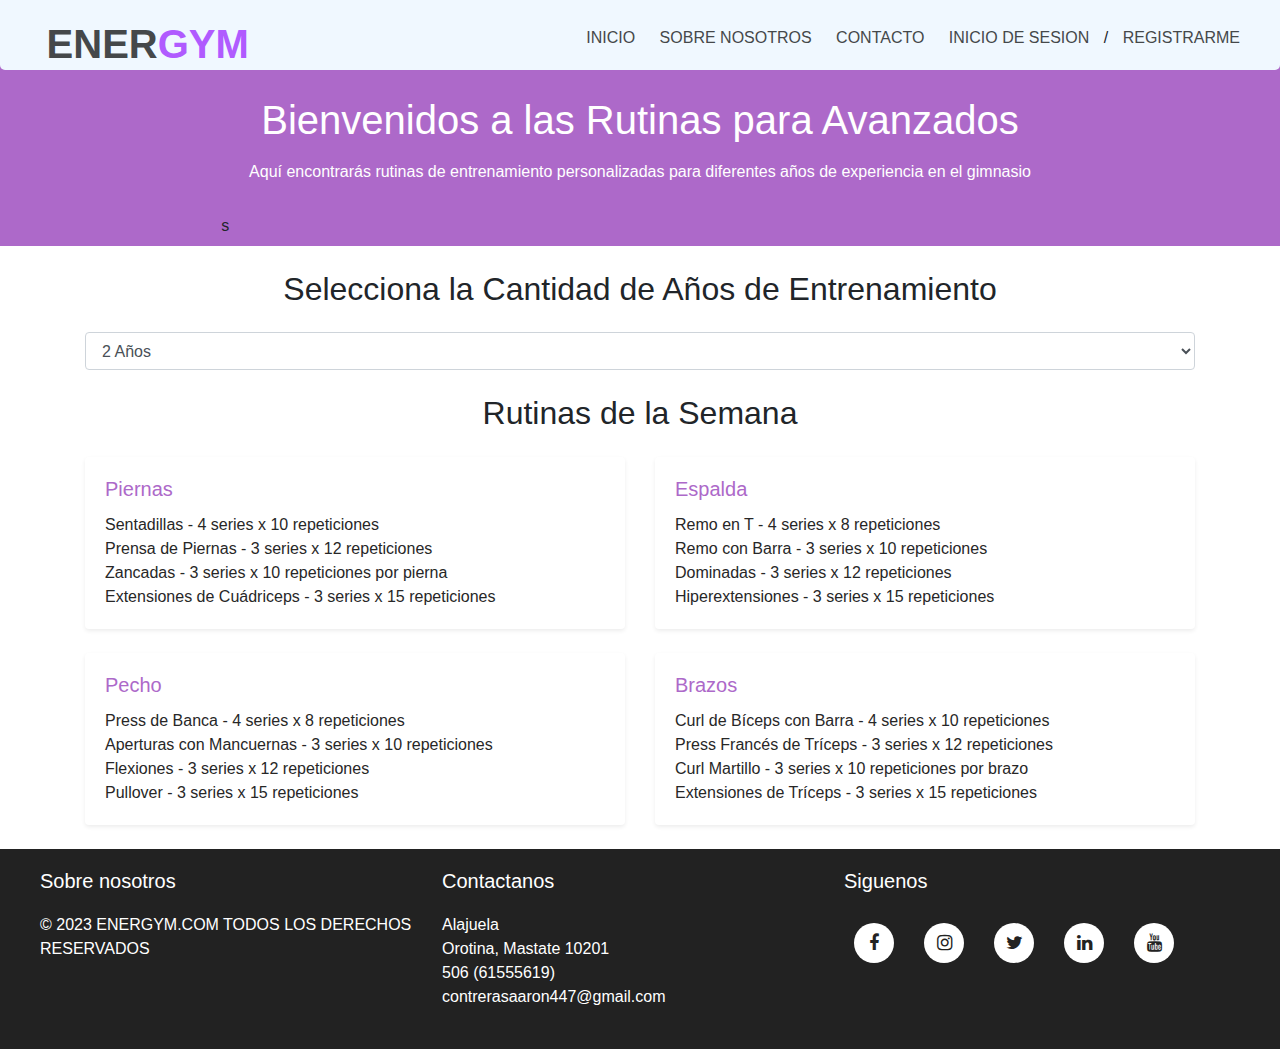
==== avanzado.html @ 9eab9914 "Proyecto" ====
<!DOCTYPE html>
<html lang="en">
  <head>
    <meta charset="UTF-8" />
    <meta name="viewport" content="width=device-width, initial-scale=1.0" />
    <link
      rel="stylesheet"
      href="https://stackpath.bootstrapcdn.com/bootstrap/4.3.1/css/bootstrap.min.css"
    />
    <link
      rel="stylesheet"
      href="https://cdnjs.cloudflare.com/ajax/libs/font-awesome/4.7.0/css/font-awesome.min.css"
    />
    <link rel="stylesheet" href="css/avanzado.css" />
    <link rel="icon" href="img/th.jpeg" />
    <title>Rutinas Avanzadas ENERGYM</title>
  </head>
  <body>
    <nav>
      <div class="titulo">
        <h1 class="primero">ENER<span class="segundo">GYM</span></h1>
      </div>
      <div class="menu">
        <ul>
          <li><a href="index.html">INICIO</a></li>
          <li><a href="index.html">SOBRE NOSOTROS</a></li>
          <li><a href="index.html">CONTACTO</a></li>
          <li>
            <a href="login.html">INICIO DE SESION</a>
          </li>
          /
          <li><a href="registro.html">REGISTRARME</a></li>
        </ul>
      </div>
    </nav>
    <div class="container-fluid">
      <div class="row">
        <div class="col-12 mt-3"></div>
      </div>
      <div class="row colorFondo">
        <div class="col-2"></div>
        <div class="col-8 mt-4 p-2">
          <h1
            class="mt-5 d-flex justify-content-center align-items-center text-white"
          >
            Bienvenidos a las Rutinas para Avanzados
          </h1>
          <p
            class="mt-3 d-flex justify-content-center align-items-center text-white"
          >
            Aquí encontrarás rutinas de entrenamiento personalizadas para
            diferentes años de experiencia en el gimnasio
          </p>
          s
        </div>
        <div class="col-2"></div>
      </div>
      <div class="container">
        <h2 class="mb-4 d-flex justify-content-center align-items-center mt-4">
          Selecciona la Cantidad de Años de Entrenamiento
        </h2>
        <select id="yearsOfTraining" class="form-control mb-4 mt-2">
          <option value="2">2 Años</option>
          <option value="3">3 Años</option>
          <option value="4">4 Años</option>
          <option value="5">5 Años o más</option>
        </select>
      </div>

      <div class="container">
        <h2 class="mb-4 mt-3 d-flex justify-content-center align-items-center">
          Rutinas de la Semana
        </h2>
        <div id="routineContainer" class="row"></div>
      </div>
    </div>
    <footer id="contact">
      <div class="footer-container">
        <div class="footer-section">
          <h3>Sobre nosotros</h3>
          <p>&copy; 2023 ENERGYM.COM TODOS LOS DERECHOS RESERVADOS</p>
        </div>
        <div class="footer-section">
          <h3>Contactanos</h3>
          <ul>
            <li>Alajuela</li>
            <li>Orotina, Mastate 10201</li>
            <li>506 (61555619)</li>
            <li>contrerasaaron447@gmail.com</li>
          </ul>
        </div>
        <div class="footer-section">
          <h3>Siguenos</h3>
          <ul class="social">
            <li>
              <a href="" class="fa fa-facebook"></a>
            </li>
            <li>
              <a href="" class="fa fa-instagram"></a>
            </li>
            <li><a href="#" class="fa fa-twitter"></a></li>
            <li><a href="#" class="fa fa-linkedin"></a></li>
            <li><a href="#" class="fa fa-youtube"></a></li>
          </ul>
        </div>
      </div>
    </footer>

    <script
      src="https://cdn.jsdelivr.net/npm/bootstrap@5.3.0/dist/js/bootstrap.bundle.min.js"
      integrity="sha384-geWF76RCwLtnZ8qwWowPQNguL3RmwHVBC9FhGdlKrxdiJJigb/j/68SIy3Te4Bkz"
      crossorigin="anonymous"
    ></script>
    <script src="js/avanzado.js"></script>
  </body>
</html>
---- css/avanzado.css ----
* {
  margin: 0;
  padding: 0;
}

nav {
  width: 100%;
  height: 70px;
  background-color: aliceblue;
  display: flex;
  position: fixed;
  border-radius: 0px 0px 5px 5px;
  z-index: 1;
}

a {
  text-decoration: none;
  color: #45484a;
}

div.menu a:hover {
  text-decoration: none;
  color: rgb(176, 91, 255);
}

ul {
  list-style: none;
  padding: 0;
  margin: 0;
}

ul li {
  font-size: 16px;
  line-height: 24px;
  margin-bottom: 10px;
}

.titulo {
  width: 30%;
  height: 100%;
  text-align: center;
  font-family: "Franklin Gothic Medium", "Arial Narrow", Arial, sans-serif;
}

.titulo h1 {
  padding: 20px;
}

.primero {
  color: #45484a;
  font-family: Verdana, Geneva, Tahoma, sans-serif;
  font-weight: bold;
}

.segundo {
  color: rgb(176, 91, 255);
  font-family: Verdana, Geneva, Tahoma, sans-serif;
  font-weight: bold;
}

.menu ul li {
  display: inline-block;
  padding: 10px;
  margin-top: 15px;
}

.menu ul {
  padding: 1px 30px;
}

.menu {
  width: 100%;
  text-align: right;
  font-family: "Franklin Gothic Medium", "Arial Narrow", Arial, sans-serif;
}

.navbar {
  background-color: #ad69c9;
}

.card {
  border: none;
  background-color: #ffffff;
  color: #272727;
}

.card-title {
  color: #ad69c9;
}

.colorFondo {
  background: #ad69c9;
}

footer {
  background-color: #222;
  color: #fff;
  padding: 20px 0;
  font-family: "Gill Sans", "Gill Sans MT", Calibri, "Trebuchet MS", sans-serif;
}

.footer-container {
  max-width: 1200px;
  margin: 0 auto;
  display: flex;
  flex-wrap: wrap;
  justify-content: space-between;
}

.footer-section {
  flex-basis: 33%;
  margin-bottom: 20px;
}

h3 {
  margin-bottom: 15px;
}

ul {
  list-style: none;
  padding: 0;
  margin: 0;
}

ul li {
  margin-bottom: 5px;
}
.fa {
  display: inline-block;
  width: 30px;
  height: 30px;
  line-height: 30px;
  text-align: center;
  border-radius: 50%;
  background-color: #555;
  color: #fff;
  margin-right: 10px;
  transition: background-color 0.3s ease;
}

.fa:hover {
  background-color: #333;
}

h3 {
  font-size: 20px;
  margin-bottom: 20px;
}

p {
  font-size: 16px;
  line-height: 24px;
  margin-bottom: 30px;
}

ul li {
  font-size: 16px;
  line-height: 24px;
  margin-bottom: 0px;
}
.social img {
  width: 30px;
  height: 30px;
}

.social {
  display: flex;
}

.social li {
  margin-right: 10px;
}

.social a {
  display: flex;
  align-items: center;
  justify-content: center;
  width: 40px;
  height: 40px;
  border-radius: 50%;
  background-color: #fff;
  color: #222;
  font-size: 18px;
  transition: all 0.3s ease;
  margin: 10px;
}

.social a:hover {
  background-color: slateblue;
  color: #fff;
  text-decoration: none;
}
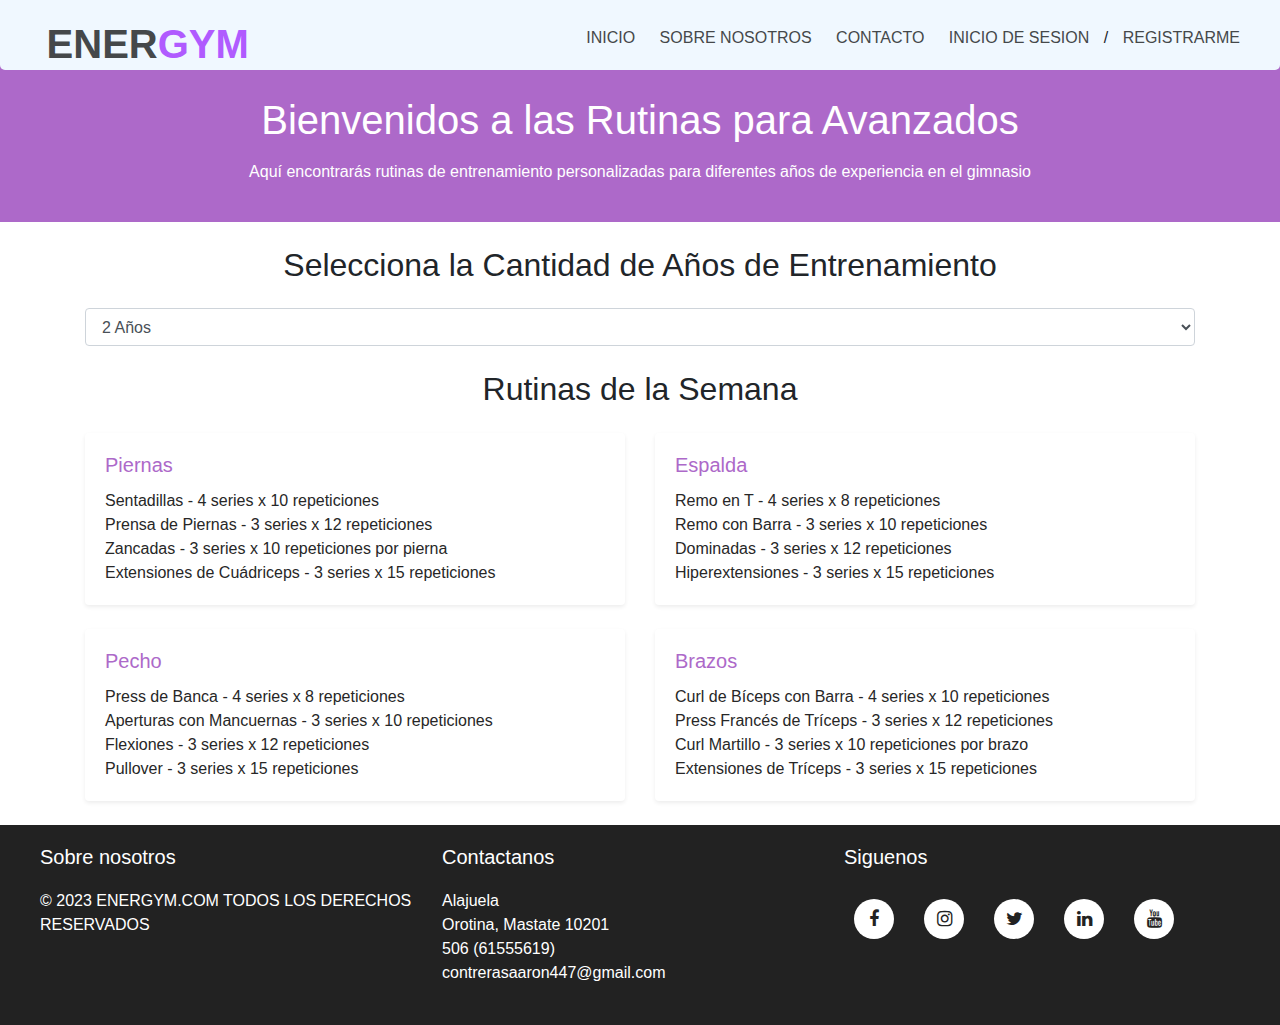
==== commit aad5c097: "Proyecto casi finalizado" ====
--- a/avanzado.html
+++ b/avanzado.html
@@ -51,7 +51,6 @@
             Aquí encontrarás rutinas de entrenamiento personalizadas para
             diferentes años de experiencia en el gimnasio
           </p>
-          s
         </div>
         <div class="col-2"></div>
       </div>
--- a/css/avanzado.css
+++ b/css/avanzado.css
@@ -186,7 +186,7 @@
 }
 
 .social a:hover {
-  background-color: slateblue;
+  background-color: rgb(176, 91, 255);
   color: #fff;
   text-decoration: none;
 }
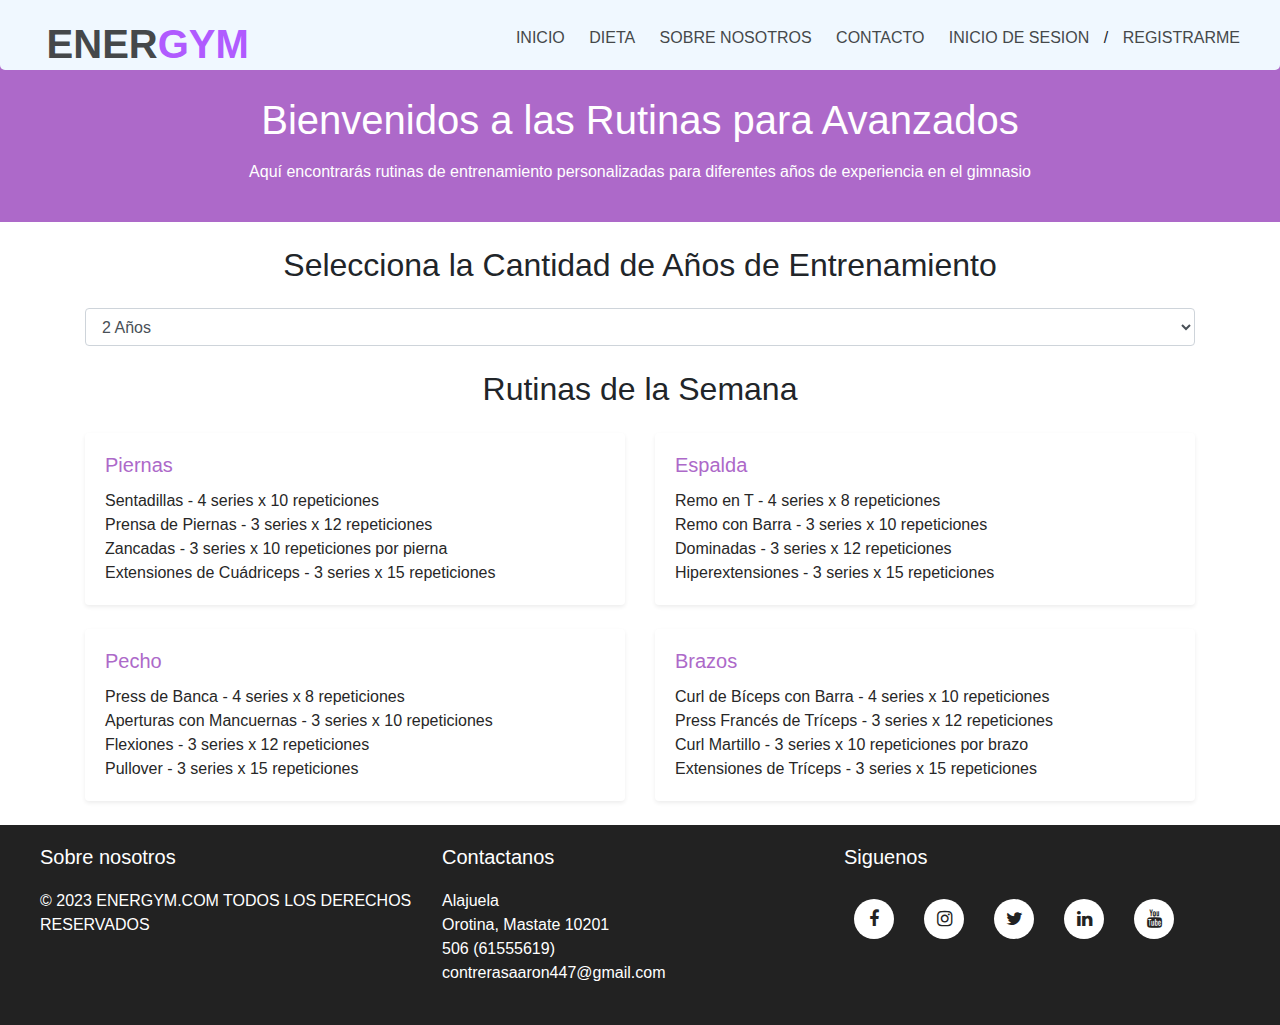
==== commit cc338ff3: "proyecto" ====
--- a/avanzado.html
+++ b/avanzado.html
@@ -23,6 +23,7 @@
       <div class="menu">
         <ul>
           <li><a href="index.html">INICIO</a></li>
+          <li><a href="dieta.html">DIETA</a></li>
           <li><a href="index.html">SOBRE NOSOTROS</a></li>
           <li><a href="index.html">CONTACTO</a></li>
           <li>
